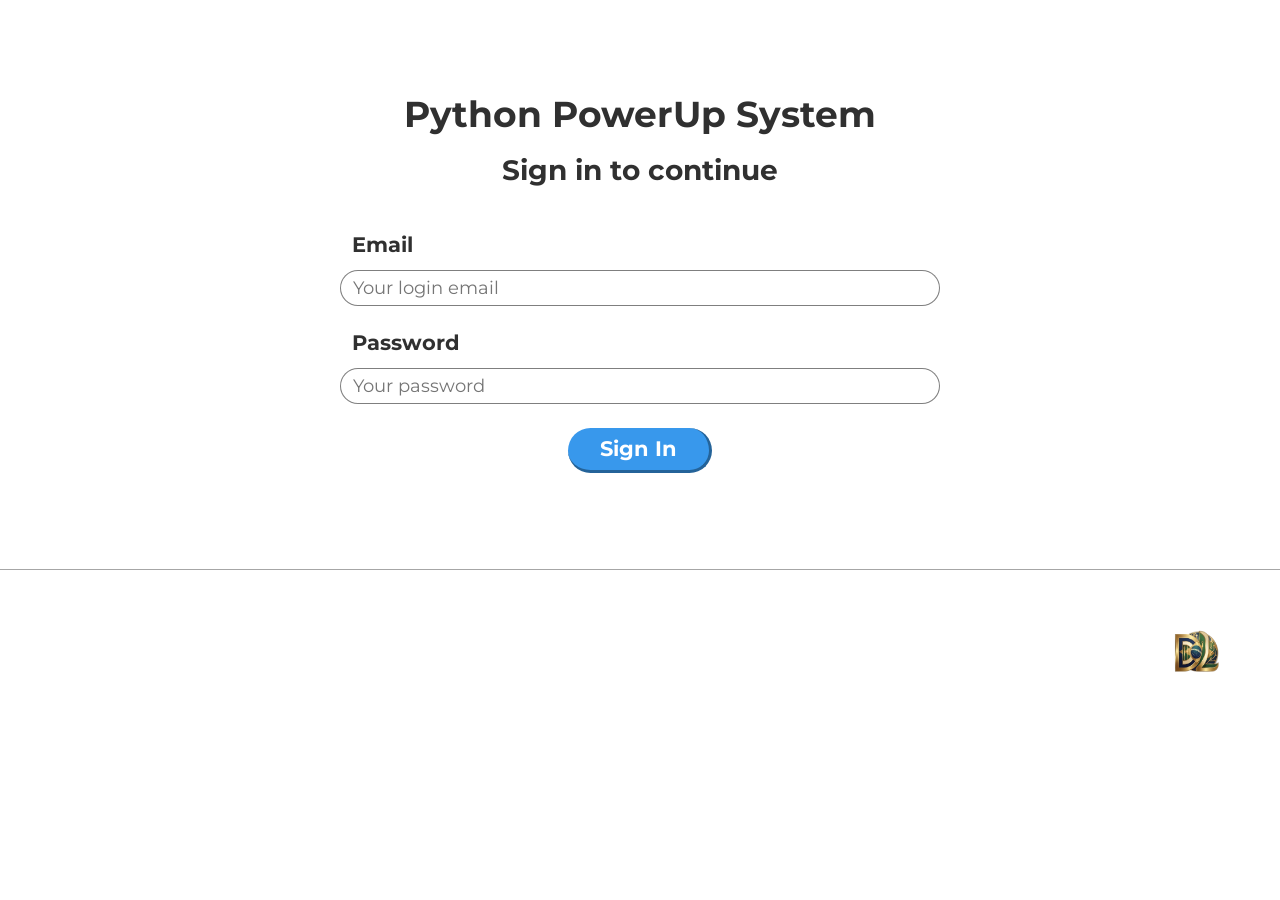
==== web_page/exclusive_page/index.html @ 858cd8a3 "chore: migrate automation and web_page naming to english" ====
<!DOCTYPE html>
<html lang="en">
  <head>
    <meta charset="utf-8" />
    <meta name="viewport" content="width=device-width, initial-scale=1" />
    <title>Python PowerUp System</title>
    <meta http-equiv="refresh" content="0; url=./login.html" />
    <script>
      window.location.replace("./login.html");
    </script>
  </head>
  <body>
    <p>Redirecting to <a href="./login.html">login</a>...</p>
  </body>
</html>
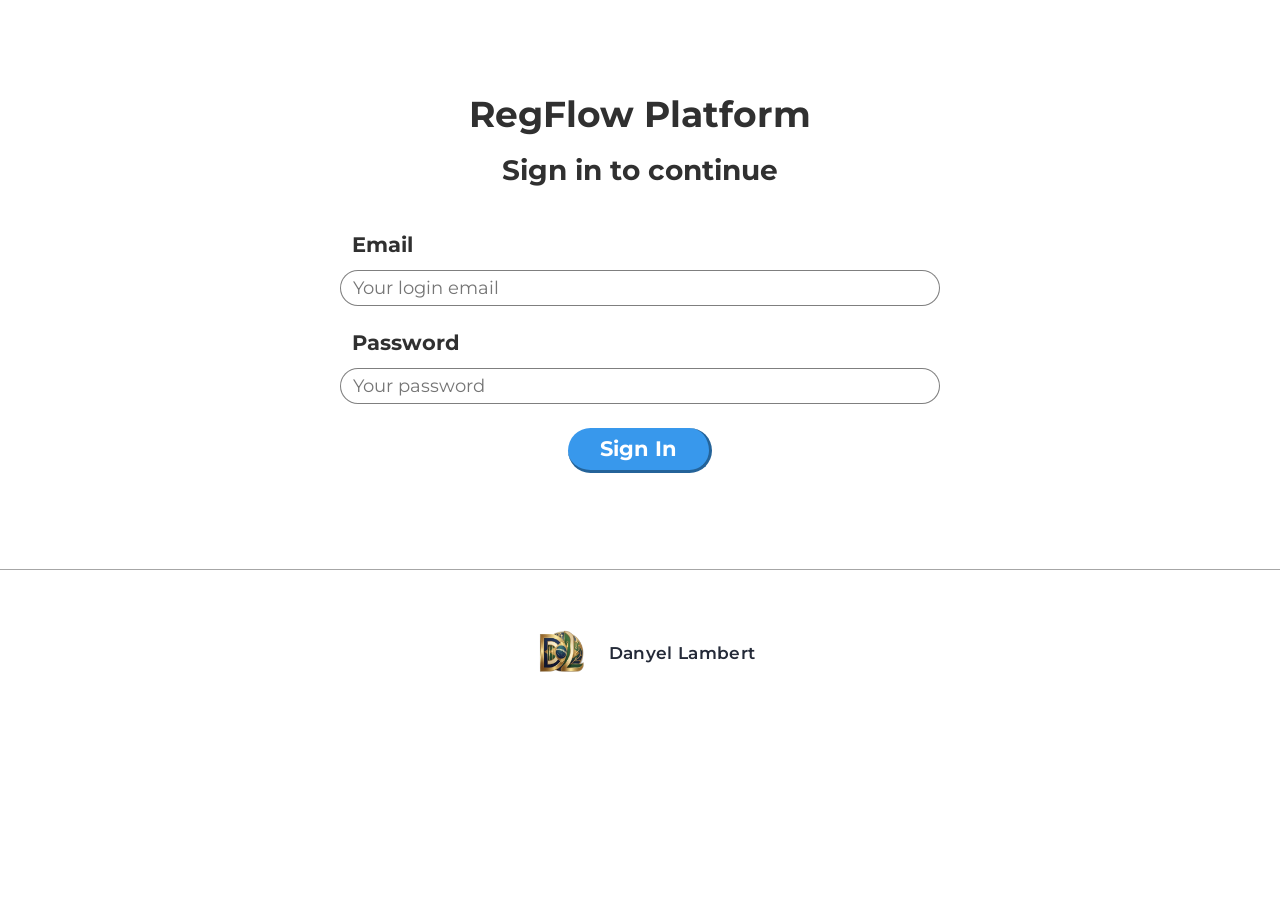
==== commit 757f0341: "feat: update web page branding to RegFlow Platform" ====
--- a/web_page/exclusive_page/index.html
+++ b/web_page/exclusive_page/index.html
@@ -3,7 +3,7 @@
   <head>
     <meta charset="utf-8" />
     <meta name="viewport" content="width=device-width, initial-scale=1" />
-    <title>Python PowerUp System</title>
+    <title>RegFlow Platform</title>
     <meta http-equiv="refresh" content="0; url=./login.html" />
     <script>
       window.location.replace("./login.html");
